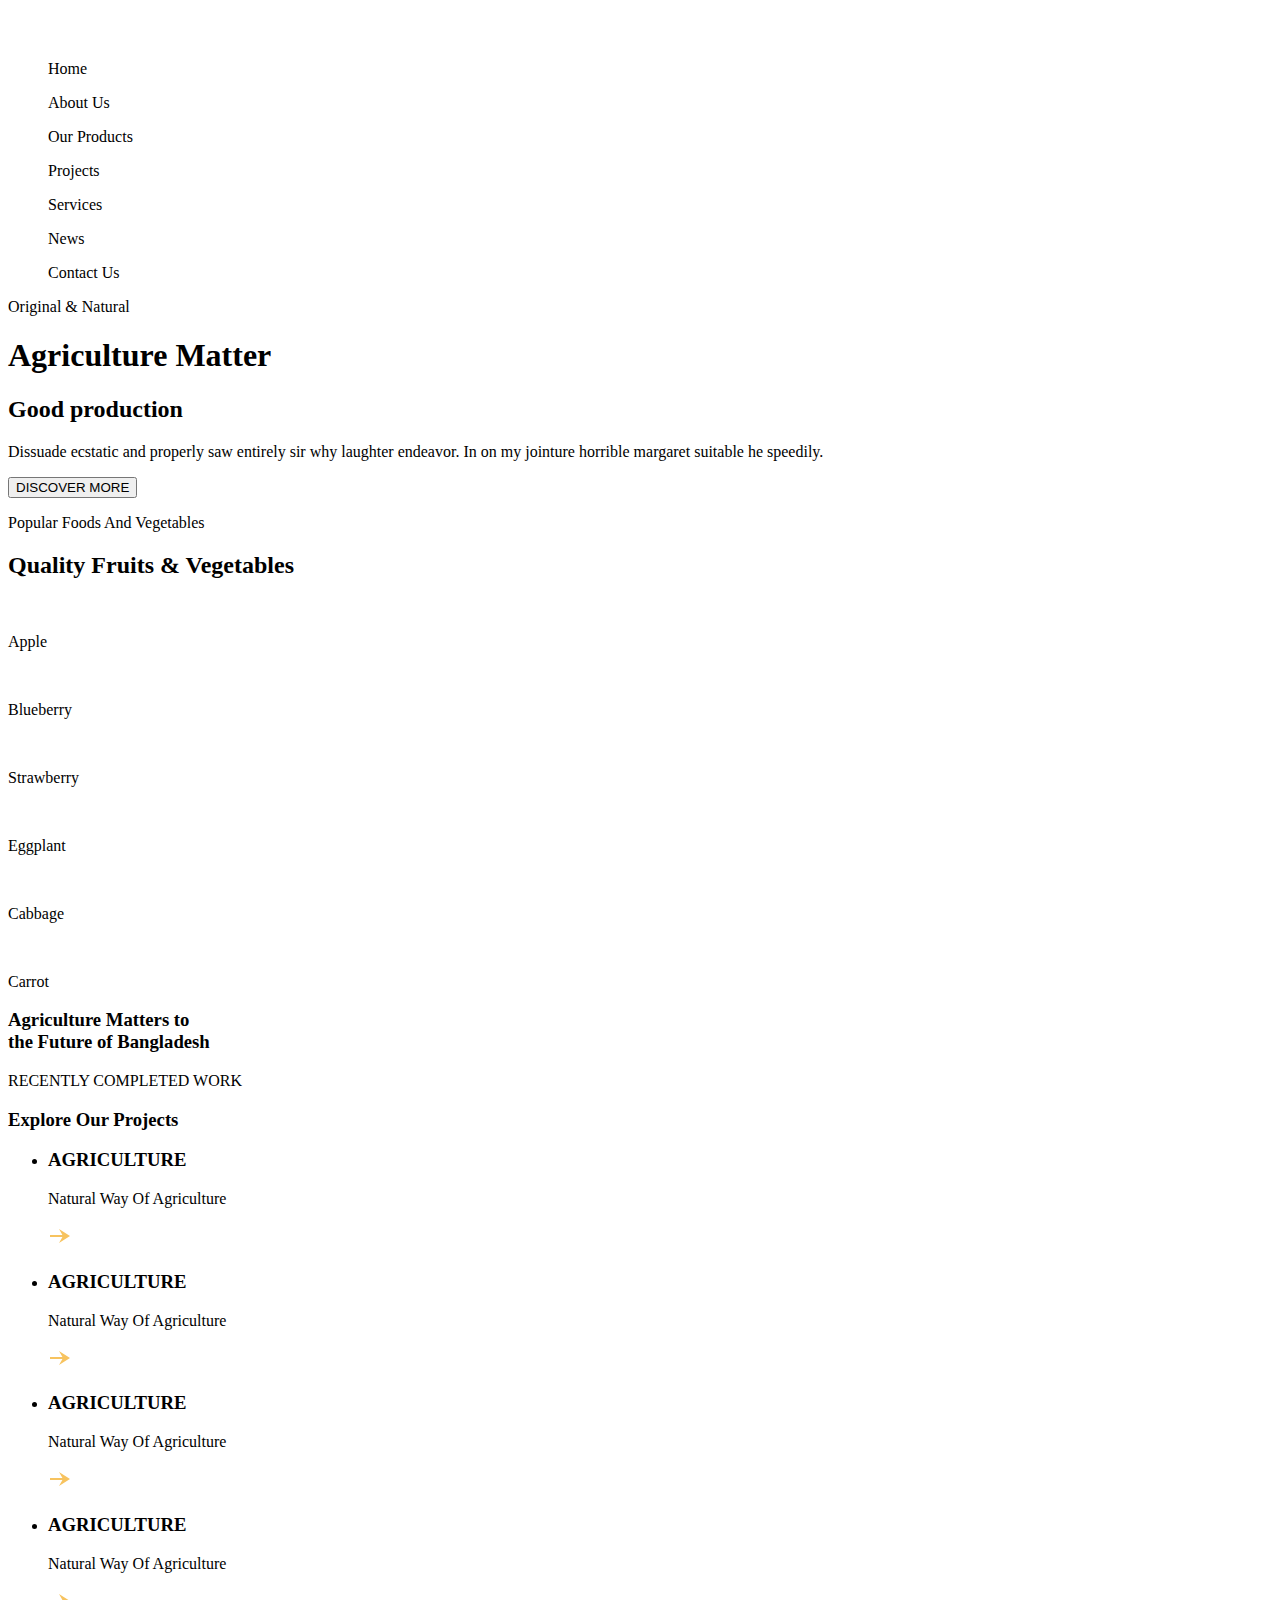
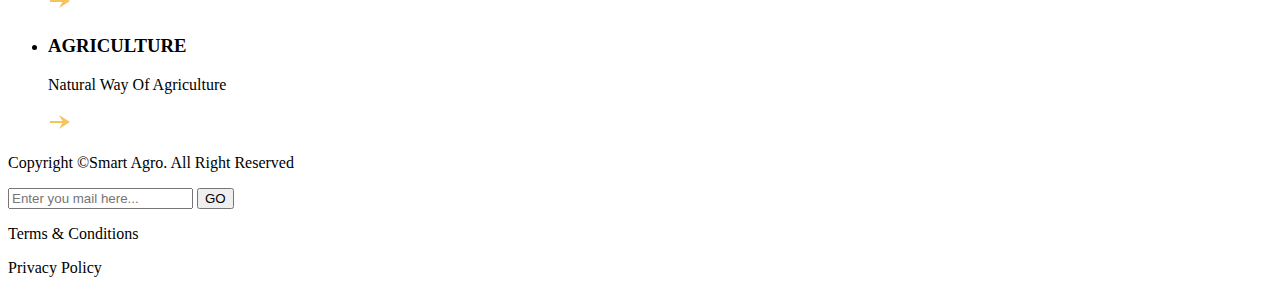
==== Cource/lesson 10/lesson10.html @ d073ece0 "fix" ====
<!DOCTYPE html>
<html lang="en">
<head>
    <meta charset="UTF-8">
    <meta name="viewport" content="width=device-width, initial-scale=1.0">
    <link rel="stylesheet" href="style.css">
    <title>Document</title>
</head>
<body>
    <nav>
        <svg xmlns="http://www.w3.org/2000/svg" width="198" height="32" viewBox="0 0 198 32" fill="none">
            <path d="M18.6729 17.5547C18.6729 18.4629 18.5557 19.2637 18.3213 19.957C18.0967 20.6504 17.7744 21.251 17.3545 21.7588C16.9443 22.2666 16.4561 22.6914 15.8896 23.0332C15.3232 23.375 14.7031 23.6484 14.0293 23.8535C13.3652 24.0586 12.6572 24.2051 11.9053 24.293C11.1631 24.3809 10.4062 24.4248 9.63477 24.4248C8.61914 24.4248 7.68164 24.3467 6.82227 24.1904C5.96289 24.0439 5.15234 23.8096 4.39062 23.4873C3.63867 23.1553 2.91113 22.7305 2.20801 22.2129C1.51465 21.6953 0.821289 21.0654 0.12793 20.3232L3.11621 17.291C3.38965 17.9648 3.76562 18.5898 4.24414 19.166C4.72266 19.7324 5.24512 20.2207 5.81152 20.6309C6.3877 21.041 6.9834 21.3633 7.59863 21.5977C8.21387 21.832 8.79492 21.9492 9.3418 21.9492C9.98633 21.9492 10.5918 21.9053 11.1582 21.8174C11.7246 21.7197 12.2178 21.5635 12.6377 21.3486C13.0576 21.1338 13.3848 20.8506 13.6191 20.499C13.8633 20.1377 13.9854 19.6885 13.9854 19.1514C13.9854 18.7412 13.8926 18.3896 13.707 18.0967C13.5215 17.8037 13.2773 17.5547 12.9746 17.3496C12.6816 17.1348 12.3447 16.9541 11.9639 16.8076C11.583 16.6611 11.1924 16.5391 10.792 16.4414C10.4014 16.334 10.0156 16.2412 9.63477 16.1631C9.25391 16.0752 8.91699 15.9873 8.62402 15.8994C8.04785 15.7334 7.44727 15.5576 6.82227 15.3721C6.19727 15.1768 5.58203 14.957 4.97656 14.7129C4.37109 14.4688 3.79492 14.1904 3.24805 13.8779C2.71094 13.5557 2.2373 13.1797 1.82715 12.75C1.41699 12.3105 1.08984 11.8076 0.845703 11.2412C0.601562 10.665 0.479492 10.0059 0.479492 9.26367C0.479492 8.375 0.586914 7.58887 0.801758 6.90527C1.02637 6.21191 1.33887 5.61133 1.73926 5.10352C2.13965 4.5957 2.61328 4.1709 3.16016 3.8291C3.70703 3.47754 4.30762 3.19922 4.96191 2.99414C5.61621 2.7793 6.30957 2.62793 7.04199 2.54004C7.78418 2.44238 8.54102 2.39355 9.3125 2.39355C10.3672 2.39355 11.3242 2.49121 12.1836 2.68652C13.0527 2.88184 13.8535 3.16016 14.5859 3.52148C15.3184 3.88281 15.9873 4.31738 16.5928 4.8252C17.208 5.32324 17.7842 5.87988 18.3213 6.49512L15.333 9.52734C15.0986 8.82422 14.7715 8.18945 14.3516 7.62305C13.9414 7.05664 13.4824 6.57324 12.9746 6.17285C12.4668 5.7627 11.9346 5.4502 11.3779 5.23535C10.8213 5.01074 10.2842 4.89844 9.7666 4.89844C9.09277 4.89844 8.47266 4.94727 7.90625 5.04492C7.33984 5.13281 6.85156 5.28418 6.44141 5.49902C6.04102 5.7041 5.72852 5.9873 5.50391 6.34863C5.2793 6.7002 5.16699 7.13965 5.16699 7.66699C5.16699 8.08691 5.25 8.44336 5.41602 8.73633C5.58203 9.0293 5.80176 9.27832 6.0752 9.4834C6.3584 9.68848 6.67578 9.85938 7.02734 9.99609C7.37891 10.123 7.74023 10.2354 8.11133 10.333C8.49219 10.4307 8.86328 10.5186 9.22461 10.5967C9.5957 10.665 9.93262 10.7432 10.2354 10.8311C10.8213 10.9971 11.4365 11.1729 12.0811 11.3584C12.7256 11.5439 13.3604 11.7637 13.9854 12.0176C14.6104 12.2617 15.2061 12.5449 15.7725 12.8672C16.3389 13.1895 16.8369 13.5752 17.2666 14.0244C17.6963 14.4639 18.0381 14.9766 18.292 15.5625C18.5459 16.1387 18.6729 16.8027 18.6729 17.5547Z" fill="white"/>
            <path d="M47.9258 14.127C47.9258 15.2891 47.7891 16.5 47.5156 17.7598C47.2422 19.0195 46.8564 20.25 46.3584 21.4512C45.8701 22.6426 45.2793 23.7705 44.5859 24.835C43.8926 25.8994 43.1211 26.8223 42.2715 27.6035L40.4111 26.5928C40.6943 26.085 40.9531 25.5137 41.1875 24.8789C41.4219 24.2441 41.6367 23.5752 41.832 22.8721C42.0273 22.1689 42.1982 21.4463 42.3447 20.7041C42.4912 19.9619 42.6133 19.2246 42.7109 18.4922C42.8184 17.75 42.8965 17.0322 42.9453 16.3389C42.9941 15.6455 43.0186 14.9961 43.0186 14.3906C43.0186 14.0488 43.0088 13.6777 42.9893 13.2773C42.9697 12.877 42.9258 12.4766 42.8574 12.0762C42.7988 11.6758 42.7061 11.2949 42.5791 10.9336C42.4521 10.5625 42.2764 10.2354 42.0518 9.95215C41.8369 9.65918 41.5635 9.42969 41.2314 9.26367C40.9092 9.08789 40.5186 9 40.0596 9C39.6104 9 39.2246 9.12207 38.9023 9.36621C38.5898 9.60059 38.3213 9.9082 38.0967 10.2891C37.8721 10.6699 37.6914 11.0996 37.5547 11.5781C37.4277 12.0566 37.3301 12.54 37.2617 13.0283C37.1934 13.5068 37.1445 13.9658 37.1152 14.4053C37.0957 14.8447 37.0859 15.2158 37.0859 15.5186V24H32.1494V16.1191C32.1494 15.7773 32.1543 15.3672 32.1641 14.8887C32.1738 14.4004 32.1592 13.8926 32.1201 13.3652C32.0908 12.8379 32.0273 12.3154 31.9297 11.7979C31.8418 11.2705 31.6953 10.8018 31.4902 10.3916C31.2949 9.98145 31.0264 9.64941 30.6846 9.39551C30.3428 9.13184 29.9131 9 29.3955 9C28.9561 9 28.585 9.12207 28.2822 9.36621C27.9893 9.61035 27.7402 9.92773 27.5352 10.3184C27.3398 10.6992 27.1836 11.1338 27.0664 11.6221C26.959 12.1006 26.876 12.584 26.8174 13.0723C26.7686 13.5508 26.7393 14.0098 26.7295 14.4492C26.7197 14.8789 26.7148 15.2354 26.7148 15.5186V24H21.749V7.08105H23.6533L25.4697 11.0215C25.8799 9.6543 26.5244 8.58984 27.4033 7.82812C28.292 7.05664 29.4688 6.6709 30.9336 6.6709C32.252 6.6709 33.3457 6.94434 34.2148 7.49121C35.084 8.03809 35.7676 8.92676 36.2656 10.1572C36.5488 9.62012 36.8613 9.13672 37.2031 8.70703C37.5547 8.27734 37.9404 7.91113 38.3604 7.6084C38.79 7.30566 39.2637 7.07617 39.7812 6.91992C40.2988 6.75391 40.8701 6.6709 41.4951 6.6709C42.6475 6.6709 43.6289 6.86133 44.4395 7.24219C45.2598 7.61328 45.9287 8.13086 46.4463 8.79492C46.9639 9.45898 47.3398 10.25 47.5742 11.168C47.8086 12.0762 47.9258 13.0625 47.9258 14.127Z" fill="white"/>
            <path d="M68.2578 24H63.3066V21.9785C62.7207 22.7793 62.0127 23.375 61.1826 23.7656C60.3623 24.1465 59.459 24.3369 58.4727 24.3369C57.1836 24.3369 56.0312 24.1074 55.0156 23.6484C54 23.1895 53.1406 22.5645 52.4375 21.7734C51.7344 20.9727 51.1973 20.0352 50.8262 18.9609C50.4551 17.8867 50.2695 16.7344 50.2695 15.5039C50.2695 14.2734 50.4551 13.1211 50.8262 12.0469C51.1973 10.9727 51.7344 10.04 52.4375 9.24902C53.1406 8.44824 54 7.81836 55.0156 7.35938C56.0312 6.90039 57.1836 6.6709 58.4727 6.6709C59.127 6.6709 59.7471 6.76855 60.333 6.96387C60.9287 7.15918 61.4707 7.4375 61.959 7.79883C62.457 8.15039 62.8916 8.58008 63.2627 9.08789C63.6436 9.58594 63.9414 10.1426 64.1562 10.7578L66.3535 7.08105H68.2578V24ZM63.2773 15.5039C63.2773 15.0645 63.2529 14.6006 63.2041 14.1123C63.165 13.624 63.0918 13.1406 62.9844 12.6621C62.877 12.1836 62.7256 11.7295 62.5303 11.2998C62.3447 10.8604 62.1006 10.4746 61.7979 10.1426C61.5049 9.80078 61.1484 9.53223 60.7285 9.33691C60.3086 9.1416 59.8203 9.04395 59.2637 9.04395C58.707 9.04395 58.2236 9.14648 57.8135 9.35156C57.4033 9.54688 57.0518 9.81543 56.7588 10.1572C56.4658 10.4893 56.2217 10.875 56.0264 11.3145C55.8408 11.7539 55.6943 12.2129 55.5869 12.6914C55.4795 13.1699 55.4014 13.6533 55.3525 14.1416C55.3135 14.6201 55.2939 15.0742 55.2939 15.5039C55.2939 15.9336 55.3135 16.3926 55.3525 16.8809C55.4014 17.3691 55.4795 17.8525 55.5869 18.3311C55.6943 18.8096 55.8408 19.2686 56.0264 19.708C56.2217 20.1475 56.4658 20.5381 56.7588 20.8799C57.0518 21.2119 57.4033 21.4805 57.8135 21.6855C58.2236 21.8809 58.707 21.9785 59.2637 21.9785C59.7715 21.9785 60.2207 21.876 60.6113 21.6709C61.0117 21.4561 61.3584 21.1729 61.6514 20.8213C61.9541 20.4697 62.208 20.0693 62.4131 19.6201C62.6182 19.1709 62.7842 18.707 62.9111 18.2285C63.0381 17.75 63.1309 17.2764 63.1895 16.8076C63.248 16.3291 63.2773 15.8945 63.2773 15.5039Z" fill="white"/>
            <path d="M86.7881 8.5752L84.0049 13.1895C83.8877 12.7988 83.7363 12.3594 83.5508 11.8711C83.3652 11.3828 83.1357 10.9287 82.8623 10.5088C82.5889 10.0791 82.2617 9.72266 81.8809 9.43945C81.5 9.14648 81.0605 9 80.5625 9C80.1035 9 79.7031 9.11719 79.3613 9.35156C79.0293 9.58594 78.7461 9.89355 78.5117 10.2744C78.2773 10.6455 78.082 11.0703 77.9258 11.5488C77.7793 12.0176 77.6621 12.4961 77.5742 12.9844C77.4961 13.4629 77.4424 13.9268 77.4131 14.376C77.3838 14.8154 77.3691 15.1963 77.3691 15.5186V24H72.4033V7.08105H74.3076L76.3145 11.0215C76.5879 10.3867 76.9004 9.80566 77.252 9.27832C77.6035 8.74121 78.0088 8.28223 78.4678 7.90137C78.9268 7.51074 79.4443 7.20801 80.0205 6.99316C80.6064 6.77832 81.2656 6.6709 81.998 6.6709C82.3789 6.6709 82.8037 6.70508 83.2725 6.77344C83.7412 6.83203 84.2002 6.93945 84.6494 7.0957C85.0986 7.24219 85.5137 7.4375 85.8945 7.68164C86.2754 7.92578 86.5732 8.22363 86.7881 8.5752Z" fill="white"/>
            <path d="M95.2402 24H90.2744V9.04395H87.1982V7.08105H90.2744V0.855469H95.2402V7.08105H100.367V9.04395H95.2402V24Z" fill="white"/>
            <path d="M131.568 13.9072V14.1855C131.549 15.0059 131.461 15.8555 131.305 16.7344C131.158 17.6133 130.948 18.4922 130.675 19.3711C130.401 20.25 130.074 21.1191 129.693 21.9785C129.312 22.8379 128.883 23.6582 128.404 24.4395C127.936 25.2305 127.428 25.9678 126.881 26.6514C126.334 27.3447 125.758 27.9551 125.152 28.4824L122.97 27.2227C123.312 26.6465 123.619 26.0166 123.893 25.333C124.176 24.6592 124.43 23.9512 124.654 23.209C124.879 22.4668 125.069 21.7051 125.226 20.9238C125.392 20.1426 125.528 19.3662 125.636 18.5947C125.743 17.8232 125.821 17.0664 125.87 16.3242C125.929 15.5723 125.958 14.8594 125.958 14.1855C125.958 13.6582 125.953 13.0625 125.943 12.3984C125.943 11.7246 125.904 11.041 125.826 10.3477C125.758 9.6543 125.641 8.98047 125.475 8.32617C125.309 7.66211 125.06 7.07129 124.728 6.55371C124.405 6.03613 123.985 5.62109 123.468 5.30859C122.96 4.99609 122.325 4.83984 121.563 4.83984C120.89 4.83984 120.309 4.95703 119.82 5.19141C119.342 5.41602 118.932 5.72363 118.59 6.11426C118.258 6.49512 117.989 6.93945 117.784 7.44727C117.589 7.95508 117.433 8.49219 117.315 9.05859C117.208 9.61523 117.135 10.1816 117.096 10.7578C117.066 11.3242 117.052 11.8613 117.052 12.3691V16.4561H123.365V18.873H117.052V24H111.236V13.2773C111.236 11.7441 111.48 10.3184 111.969 9C112.457 7.68164 113.146 6.53906 114.034 5.57227C114.933 4.5957 116.007 3.83398 117.257 3.28711C118.517 2.73047 119.918 2.45215 121.461 2.45215C122.506 2.45215 123.482 2.60352 124.391 2.90625C125.309 3.19922 126.144 3.60938 126.896 4.13672C127.647 4.6543 128.316 5.27441 128.902 5.99707C129.498 6.70996 129.991 7.49121 130.382 8.34082C130.782 9.19043 131.085 10.0889 131.29 11.0361C131.495 11.9834 131.588 12.9404 131.568 13.9072Z" fill="white"/>
            <path d="M151.93 21.9639C151.93 23.3115 151.729 24.5811 151.329 25.7725C150.929 26.9639 150.348 28.0039 149.586 28.8926C148.824 29.791 147.887 30.499 146.773 31.0166C145.67 31.5439 144.41 31.8076 142.994 31.8076C142.213 31.8076 141.422 31.7197 140.621 31.5439C139.83 31.3682 139.078 31.0947 138.365 30.7236C137.662 30.3623 137.027 29.8984 136.461 29.332C135.904 28.7754 135.465 28.1162 135.143 27.3545L137.281 26.5488C137.467 27.0273 137.706 27.4668 137.999 27.8672C138.302 28.2676 138.648 28.6094 139.039 28.8926C139.43 29.1855 139.859 29.4102 140.328 29.5664C140.797 29.7324 141.29 29.8154 141.808 29.8154C142.784 29.8154 143.6 29.6152 144.254 29.2148C144.918 28.8145 145.45 28.292 145.851 27.6475C146.251 27.0029 146.539 26.2705 146.715 25.4502C146.891 24.6396 146.979 23.8145 146.979 22.9746V21.9785C146.393 22.7793 145.685 23.375 144.854 23.7656C144.034 24.1465 143.131 24.3369 142.145 24.3369C140.855 24.3369 139.703 24.1074 138.688 23.6484C137.672 23.1895 136.812 22.5645 136.109 21.7734C135.406 20.9727 134.869 20.0352 134.498 18.9609C134.127 17.8867 133.941 16.7344 133.941 15.5039C133.941 14.2734 134.127 13.1211 134.498 12.0469C134.869 10.9727 135.406 10.04 136.109 9.24902C136.812 8.44824 137.672 7.81836 138.688 7.35938C139.703 6.90039 140.855 6.6709 142.145 6.6709C142.799 6.6709 143.419 6.76855 144.005 6.96387C144.601 7.15918 145.143 7.4375 145.631 7.79883C146.129 8.15039 146.563 8.58008 146.935 9.08789C147.315 9.58594 147.613 10.1426 147.828 10.7578L150.025 7.08105H151.93V21.9639ZM146.949 15.5039C146.949 15.0645 146.925 14.6006 146.876 14.1123C146.837 13.624 146.764 13.1406 146.656 12.6621C146.549 12.1836 146.397 11.7295 146.202 11.2998C146.017 10.8604 145.772 10.4746 145.47 10.1426C145.177 9.80078 144.82 9.53223 144.4 9.33691C143.98 9.1416 143.492 9.04395 142.936 9.04395C142.379 9.04395 141.896 9.14648 141.485 9.35156C141.075 9.54688 140.724 9.81543 140.431 10.1572C140.138 10.4893 139.894 10.875 139.698 11.3145C139.513 11.7539 139.366 12.2129 139.259 12.6914C139.151 13.1699 139.073 13.6533 139.024 14.1416C138.985 14.6201 138.966 15.0742 138.966 15.5039C138.966 15.9336 138.985 16.3926 139.024 16.8809C139.073 17.3691 139.151 17.8525 139.259 18.3311C139.366 18.8096 139.513 19.2686 139.698 19.708C139.894 20.1475 140.138 20.5381 140.431 20.8799C140.724 21.2119 141.075 21.4805 141.485 21.6855C141.896 21.8809 142.379 21.9785 142.936 21.9785C143.443 21.9785 143.893 21.876 144.283 21.6709C144.684 21.4561 145.03 21.1729 145.323 20.8213C145.626 20.4697 145.88 20.0693 146.085 19.6201C146.29 19.1709 146.456 18.707 146.583 18.2285C146.71 17.75 146.803 17.2764 146.861 16.8076C146.92 16.3291 146.949 15.8945 146.949 15.5039Z" fill="white"/>
            <path d="M170.46 8.5752L167.677 13.1895C167.56 12.7988 167.408 12.3594 167.223 11.8711C167.037 11.3828 166.808 10.9287 166.534 10.5088C166.261 10.0791 165.934 9.72266 165.553 9.43945C165.172 9.14648 164.732 9 164.234 9C163.775 9 163.375 9.11719 163.033 9.35156C162.701 9.58594 162.418 9.89355 162.184 10.2744C161.949 10.6455 161.754 11.0703 161.598 11.5488C161.451 12.0176 161.334 12.4961 161.246 12.9844C161.168 13.4629 161.114 13.9268 161.085 14.376C161.056 14.8154 161.041 15.1963 161.041 15.5186V24H156.075V7.08105H157.979L159.986 11.0215C160.26 10.3867 160.572 9.80566 160.924 9.27832C161.275 8.74121 161.681 8.28223 162.14 7.90137C162.599 7.51074 163.116 7.20801 163.692 6.99316C164.278 6.77832 164.938 6.6709 165.67 6.6709C166.051 6.6709 166.476 6.70508 166.944 6.77344C167.413 6.83203 167.872 6.93945 168.321 7.0957C168.771 7.24219 169.186 7.4375 169.566 7.68164C169.947 7.92578 170.245 8.22363 170.46 8.5752Z" fill="white"/>
            <path d="M189.972 15.5039C189.972 16.3828 189.854 17.208 189.62 17.9795C189.386 18.751 189.059 19.4639 188.639 20.1182C188.229 20.7725 187.73 21.3633 187.145 21.8906C186.559 22.4082 185.914 22.8477 185.211 23.209C184.518 23.5703 183.771 23.8486 182.97 24.0439C182.179 24.2393 181.363 24.3369 180.523 24.3369C179.684 24.3369 178.868 24.2393 178.077 24.0439C177.286 23.8486 176.539 23.5703 175.836 23.209C175.143 22.8477 174.503 22.4082 173.917 21.8906C173.331 21.3633 172.828 20.7725 172.408 20.1182C171.998 19.4639 171.676 18.751 171.441 17.9795C171.207 17.1982 171.09 16.373 171.09 15.5039C171.09 14.6348 171.207 13.8145 171.441 13.043C171.676 12.2617 171.998 11.5439 172.408 10.8896C172.828 10.2354 173.331 9.64941 173.917 9.13184C174.503 8.60449 175.143 8.16016 175.836 7.79883C176.539 7.4375 177.286 7.15918 178.077 6.96387C178.868 6.76855 179.684 6.6709 180.523 6.6709C181.363 6.6709 182.179 6.76855 182.97 6.96387C183.771 7.15918 184.518 7.4375 185.211 7.79883C185.914 8.16016 186.559 8.60449 187.145 9.13184C187.73 9.64941 188.229 10.2354 188.639 10.8896C189.059 11.5439 189.386 12.2617 189.62 13.043C189.854 13.8145 189.972 14.6348 189.972 15.5039ZM184.933 15.5039C184.933 15.0352 184.903 14.542 184.845 14.0244C184.796 13.4971 184.708 12.9844 184.581 12.4863C184.454 11.9785 184.278 11.4951 184.054 11.0361C183.839 10.5674 183.57 10.1621 183.248 9.82031C182.926 9.46875 182.54 9.19043 182.091 8.98535C181.642 8.77051 181.119 8.66309 180.523 8.66309C179.957 8.66309 179.454 8.77051 179.015 8.98535C178.575 9.2002 178.189 9.48828 177.857 9.84961C177.535 10.2012 177.262 10.6113 177.037 11.0801C176.822 11.5488 176.646 12.0371 176.51 12.5449C176.373 13.043 176.275 13.5508 176.217 14.0684C176.158 14.5762 176.129 15.0547 176.129 15.5039C176.129 15.9531 176.158 16.4365 176.217 16.9541C176.275 17.4619 176.373 17.9697 176.51 18.4775C176.646 18.9854 176.822 19.4736 177.037 19.9424C177.262 20.4014 177.535 20.8115 177.857 21.1729C178.189 21.5244 178.575 21.8076 179.015 22.0225C179.454 22.2373 179.957 22.3447 180.523 22.3447C181.109 22.3447 181.627 22.2422 182.076 22.0371C182.525 21.8223 182.911 21.5391 183.233 21.1875C183.565 20.8359 183.839 20.4307 184.054 19.9717C184.269 19.5127 184.439 19.0293 184.566 18.5215C184.703 18.0137 184.796 17.501 184.845 16.9834C184.903 16.4658 184.933 15.9727 184.933 15.5039Z" fill="white"/>
            <path d="M197.589 21.8027C197.589 22.1738 197.521 22.5254 197.384 22.8574C197.247 23.1797 197.057 23.4629 196.812 23.707C196.568 23.9414 196.285 24.127 195.963 24.2637C195.641 24.4102 195.294 24.4834 194.923 24.4834C194.552 24.4834 194.205 24.4102 193.883 24.2637C193.561 24.127 193.277 23.9414 193.033 23.707C192.789 23.4629 192.599 23.1797 192.462 22.8574C192.325 22.5254 192.257 22.1738 192.257 21.8027C192.257 21.4414 192.325 21.0996 192.462 20.7773C192.599 20.4453 192.789 20.1621 193.033 19.9277C193.277 19.6836 193.561 19.4932 193.883 19.3564C194.205 19.21 194.552 19.1367 194.923 19.1367C195.294 19.1367 195.641 19.21 195.963 19.3564C196.285 19.4932 196.568 19.6836 196.812 19.9277C197.057 20.1621 197.247 20.4453 197.384 20.7773C197.521 21.0996 197.589 21.4414 197.589 21.8027Z" fill="white"/>
        </svg>
        <menu>
            <p>Home</p>
            <p>About Us</p>
            <p>Our Products</p>
            <p>Projects</p>
            <p>Services</p>
            <p>News</p>
            <p>Contact Us</p>
        </menu>
    </nav>
    <main>
        <div class="HeroSection">
            <div class="text-button">
                <p>Original & Natural</p>
                <h1>Agriculture Matter <img src="media/MatterLeaf.png" alt=""></h1>
                <h2>Good production</h2>
                <p class="discription">Dissuade ecstatic and properly saw entirely sir why laughter endeavor. In on my jointure horrible margaret suitable he speedily.</p>
                <button>DISCOVER MORE</button>
            </div>
        </div>
        <div class="Popular">
            <p class=>Popular Foods And Vegetables</p>
            <h2>Quality Fruits & Vegetables</h2>
            <div class="Fruits">
                <div class="Apple Fruit">
                    <img src="media/apple.png" alt="">
                    <p>Apple</p>
                </div>
                <div class="Blueberry Fruit">
                    <img src="media/blueberry.png" alt="">
                    <p>Blueberry</p>
                </div>
                <div class="Strawberry Fruit">
                    <img src="media/strawberry.png" alt="">
                    <p>Strawberry</p>
                </div>
                <div class="Eggplant Fruit">
                    <img src="media/eggplant.png" alt="">
                    <p>Eggplant</p>
                </div>
                <div class="Cabbage Fruit">
                    <img src="media/cabbage.png" alt="">
                    <p>Cabbage</p>
                </div>
                <div class="Carrot Fruit">
                    <img src="media/carrot.png" alt="">
                    <p>Carrot</p>
                </div>
            </div>
        </div>
        <div class="Matters">
            <h3>Agriculture Matters to <br> the Future of Bangladesh</h3>
        </div>
        <div class="Works">
            <p>RECENTLY COMPLETED WORK</p>
            <h3>Explore Our Projects</h3>
            <ul class="Projects">
                <li class="Project" id="pr1"><div>
                    <div class="text"><h3>AGRICULTURE</h3>
                    <p>Natural Way Of Agriculture</p></div>
                    <svg xmlns="http://www.w3.org/2000/svg" width="24" height="24" viewBox="0 0 24 24" fill="none">
                        <path d="M11 19L22 12L11 5L14.425 11H2V13H14.425L11 19Z" fill="#F7C35F"/>
                    </svg>
                </div></li>
                <li class="Project" id="pr2"><div>
                    <div class="text"><h3>AGRICULTURE</h3>
                    <p>Natural Way Of Agriculture</p></div>
                    <svg xmlns="http://www.w3.org/2000/svg" width="24" height="24" viewBox="0 0 24 24" fill="none">
                        <path d="M11 19L22 12L11 5L14.425 11H2V13H14.425L11 19Z" fill="#F7C35F"/>
                    </svg>
                </div></li>
                <li class="Project" id="pr3"><div>
                    <div class="text"><h3>AGRICULTURE</h3>
                    <p>Natural Way Of Agriculture</p></div>
                    <svg xmlns="http://www.w3.org/2000/svg" width="24" height="24" viewBox="0 0 24 24" fill="none">
                        <path d="M11 19L22 12L11 5L14.425 11H2V13H14.425L11 19Z" fill="#F7C35F"/>
                    </svg>
                </div></li>
                <li class="Project" id="pr4"><div>
                    <div class="text"><h3>AGRICULTURE</h3>
                    <p>Natural Way Of Agriculture</p></div>
                    <svg xmlns="http://www.w3.org/2000/svg" width="24" height="24" viewBox="0 0 24 24" fill="none">
                        <path d="M11 19L22 12L11 5L14.425 11H2V13H14.425L11 19Z" fill="#F7C35F"/>
                    </svg>
                </div></li>
                <li class="Project" id="pr5"><div>
                    <div class="text"><h3>AGRICULTURE</h3>
                    <p>Natural Way Of Agriculture</p></div>
                    <svg xmlns="http://www.w3.org/2000/svg" width="24" height="24" viewBox="0 0 24 24" fill="none">
                        <path d="M11 19L22 12L11 5L14.425 11H2V13H14.425L11 19Z" fill="#F7C35F"/>
                    </svg>
                </div></li>
            </ul>
            <div class="carousel">
                <div id="p1">

                </div>
                <div id="p2">

                </div>
                <div id="p3">

                </div>
            </div>
        </div>
    </main>
    <footer>
        <p>Copyright ©Smart Agro. All Right Reserved</p>
        <div>
            <input type="text" placeholder="Enter you mail here...">
            <button class="foot_b">GO</button>
        </div>
        <div><p>Terms & Conditions</p><p>Privacy Policy</p></div>
    </footer>
</body>
</html>
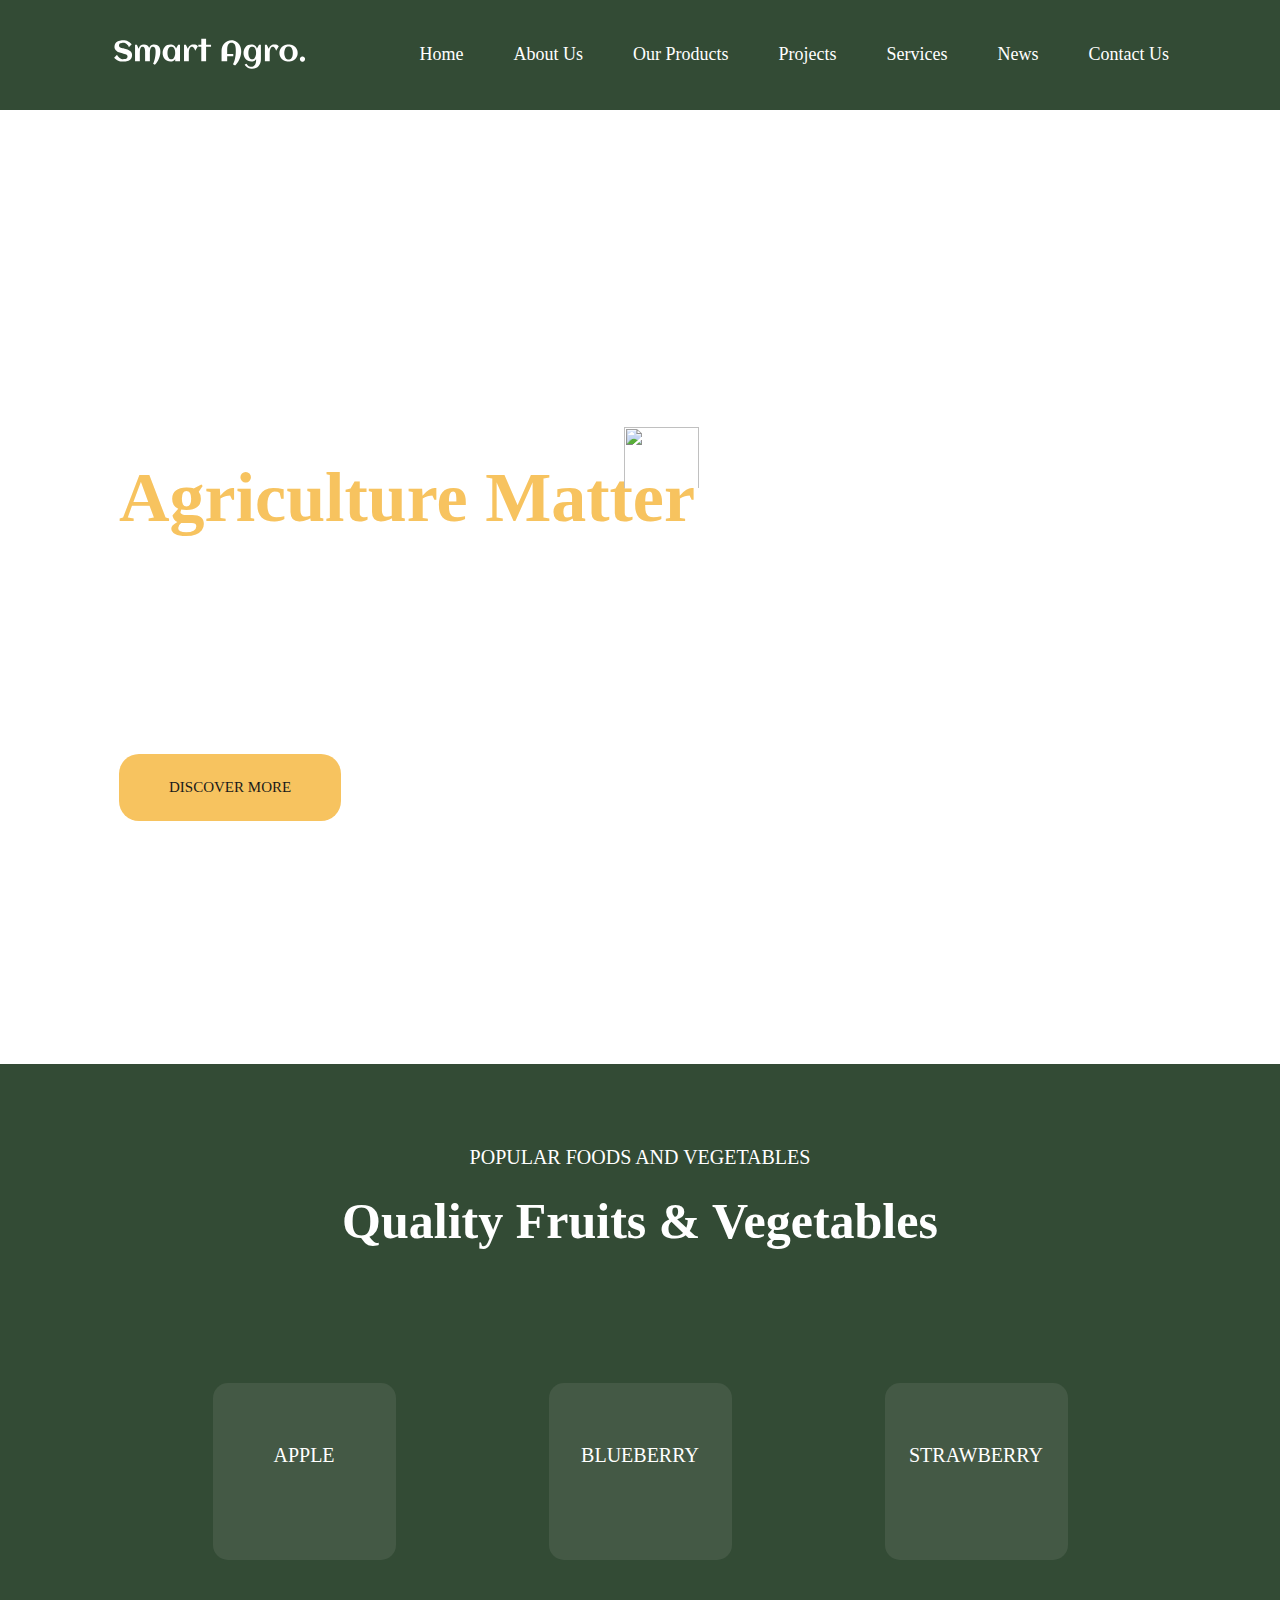
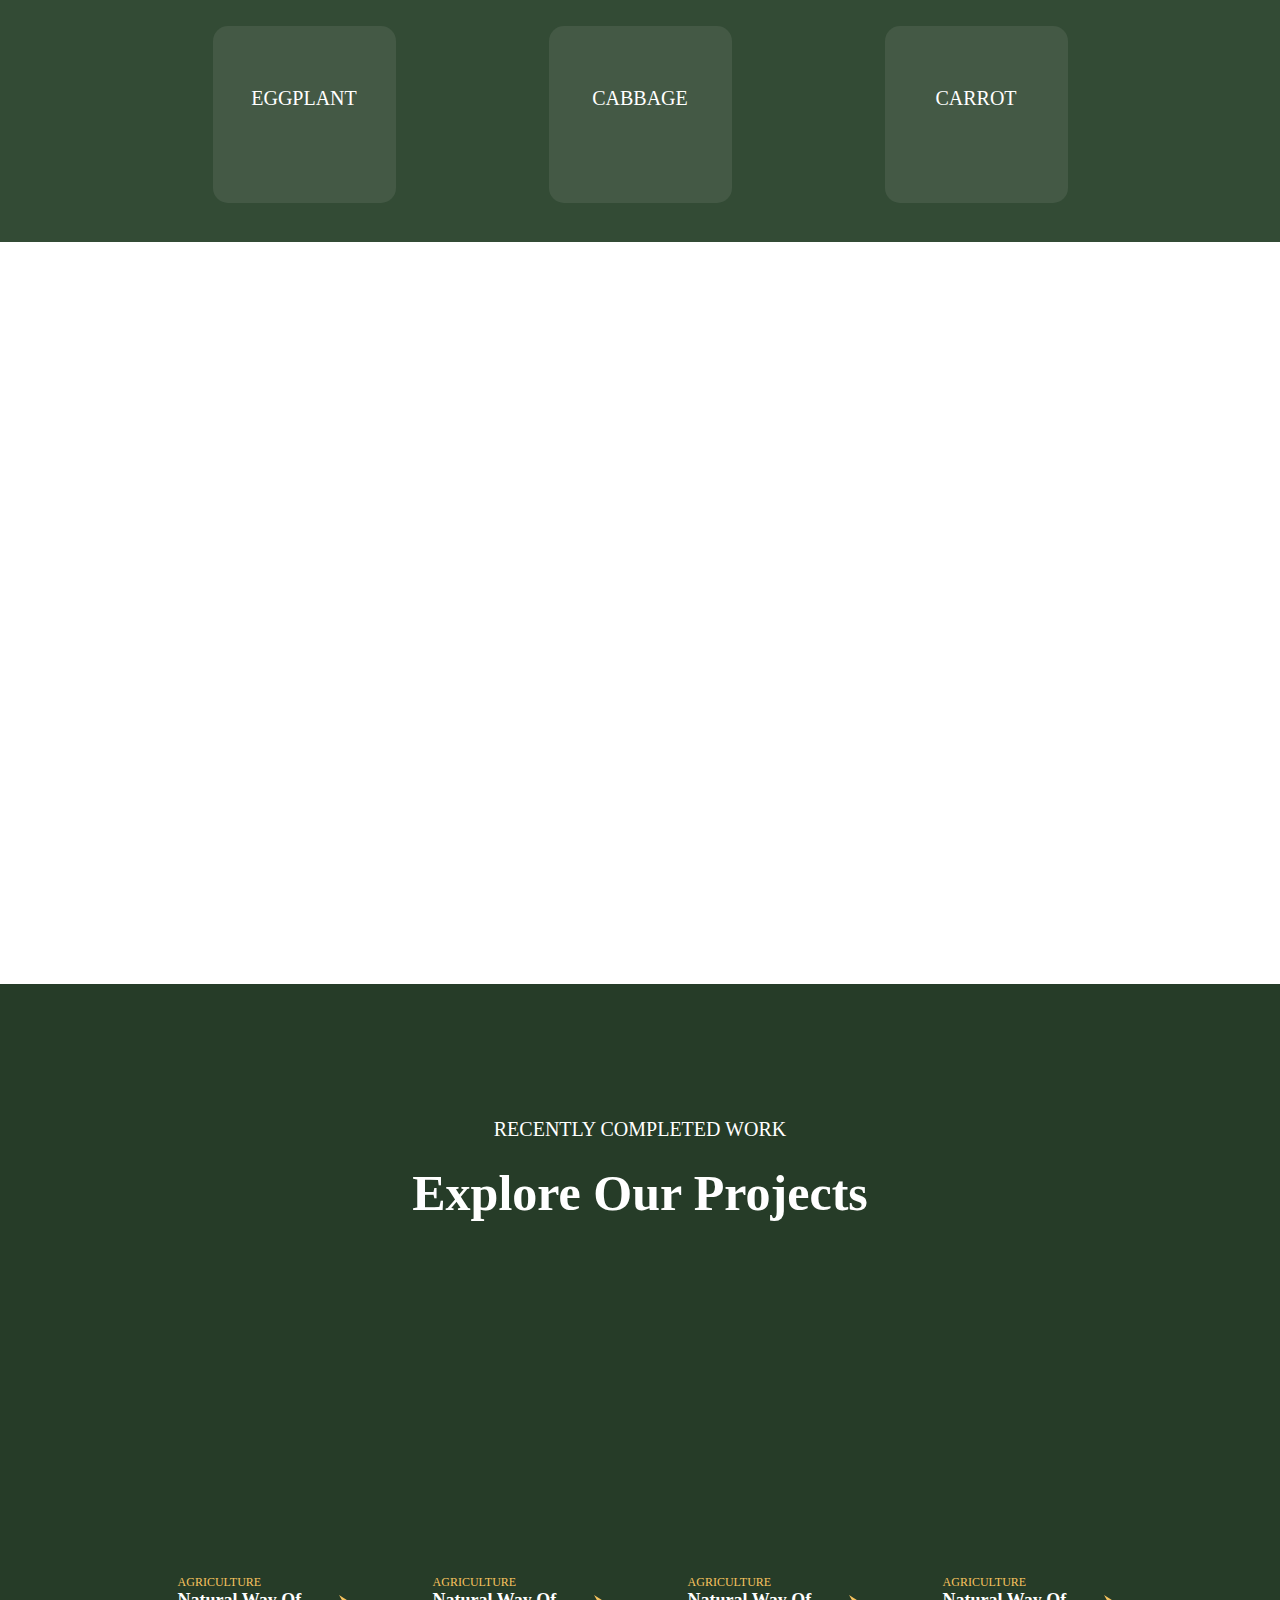
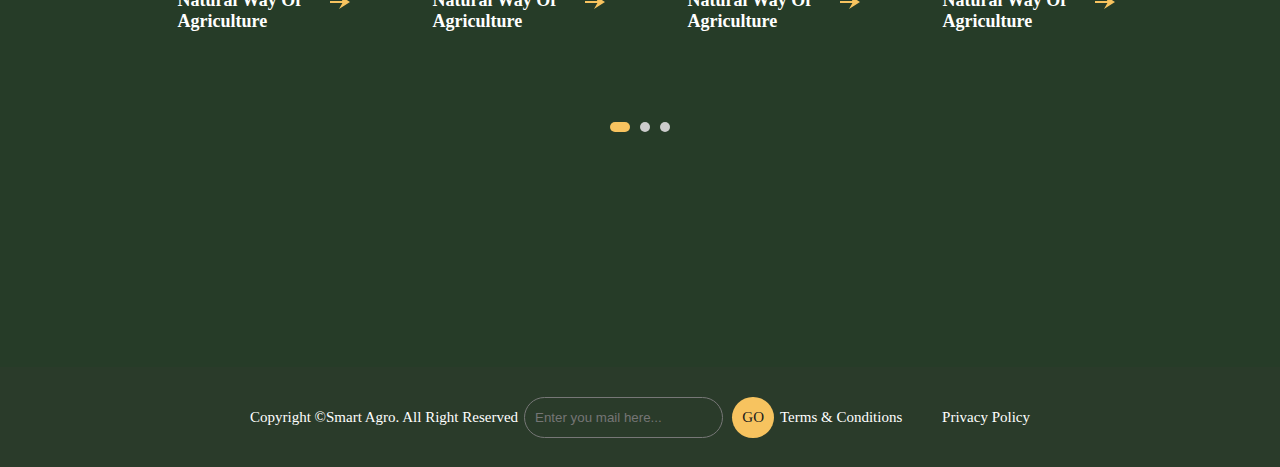
==== commit 45ecd970: "fix" ====
--- a/Cource/lesson 10/lesson10.html
+++ b/Cource/lesson 10/lesson10.html
@@ -3,7 +3,7 @@
 <head>
     <meta charset="UTF-8">
     <meta name="viewport" content="width=device-width, initial-scale=1.0">
-    <link rel="stylesheet" href="style.css">
+    <link rel="stylesheet" href="lesson10.css">
     <title>Document</title>
 </head>
 <body>
--- a/Cource/lesson 10/lesson10.css
+++ b/Cource/lesson 10/lesson10.css
@@ -0,0 +1,454 @@
+*{
+    margin: 0;
+    padding: 0;
+}
+nav{
+    background-color: #334B35;
+    height: 110px;
+    display: flex;
+    justify-content: space-evenly;
+}
+menu{
+    display: inline-flex;
+    align-items: flex-start;
+    gap: 50px;
+    margin: 39px 0;
+}
+
+menu p{
+    color: #FFFFFF;
+    font-family: Livvic;
+    font-size: 18px;
+    font-style: normal;
+    font-weight: 400;
+    line-height: 30px; /* 166.667% */
+}
+svg{
+    width: 197.461px;
+    height: 30.952px;
+    flex-shrink: 0;
+    margin: 38px 0;
+}
+.HeroSection{
+    height: 954px;
+    background-image: url("./media/HeroBG.png");
+    background-repeat:round;
+    background-size: cover;
+    padding-left: 9.3%;
+}
+.text-button p{
+    padding-top: 268px;
+    color: #FFF;
+    font-family: Livvic;
+    font-size: 25px;
+    font-style: normal;
+    font-weight: 400;
+    line-height: 30px; /* 120% */
+}
+.text-button h1{
+    color: #F7C35F;
+    font-family: Livvic;
+    font-size: 70px;
+    font-style: normal;
+    font-weight: 700;
+    line-height: normal;
+    position: relative;
+    margin-top: 50px;
+}
+.text-button h1 img{
+    position: absolute;
+    width: 75px;
+    height: 62px;
+    flex-shrink: 0;
+    bottom: 50px;
+    left: 505px;
+}
+.text-button h2{
+    color: #FFF;
+    font-family: Livvic;
+    font-size: 70px;
+    font-style: normal;
+    font-weight: 400;
+    line-height: normal;
+}
+.text-button .discription{
+    color: #FFF;
+    font-family: Livvic;
+    font-size: 20px;
+    font-style: normal;
+    font-weight: 400;
+    line-height: normal;
+    padding: 5px;
+    margin-top: 50px;
+    width: 60vw;
+}
+.text-button button{
+    border-radius: 20px;
+    background: #F7C35F;
+    padding: 25px 50px;
+    border: 0;
+    margin-top: 30px;
+    color: #1A1A1A;
+    font-family: Livvic;
+    font-size: 15px;
+    font-style: normal;
+    font-weight: 500;
+    line-height: normal;
+    text-transform: uppercase;
+}
+.text-button button:hover{
+    background: #F6D086;
+}
+.text-button button:focus{
+    background: #C58D21;;
+}
+.text-button button:active{
+    background: #A16C06;
+    color: #FFFFFF;
+}
+
+
+.Popular{
+    height: 500px;
+    background-color: #334b35;
+    text-align: center;
+    padding-top: 78px;
+}
+
+.Popular p{
+    color: #FFF;
+    font-family: Livvic;
+    font-size: 20px;
+    font-style: normal;
+    font-weight: 400;
+    line-height: 30px; /* 150% */
+    text-transform: uppercase;
+}
+
+.Popular h2{
+    color: #FFF;
+    font-family: Livvic;
+    font-size: 50px;
+    font-style: normal;
+    font-weight: 700;
+    line-height: normal;
+    margin-top: 20px;
+}
+
+.Fruits{
+    display: flex;
+    justify-content: space-between;
+    width: 75%;
+    margin: 100px auto;
+}
+.Fruit:hover{
+    background: #F7C35F;
+}
+.Fruit:hover p{
+    color: #000;
+}
+.Fruit:focus{
+    background: #6A8A6D;
+}
+.Fruit:active{
+    background: #263C28;
+}
+
+.Fruit{
+    padding: 33px 0px;
+    text-align: center;
+    background-color: #445945;
+    border-radius: 15px;
+    box-sizing: border-box;
+    width: 183px;
+    height: 177px;
+}
+
+.Fruit img{
+    padding-bottom: 20px;
+}
+
+@media (max-width: 1600px){
+    .Fruits{
+        display: grid;
+        grid-template-columns: 30% 30% 30%;
+    }
+    .Fruit{
+        margin: 33px auto;
+    }
+    .Popular{
+        height: 700px;
+    }
+}
+@media (max-width: 900px){
+    .Fruits{
+        display: grid;
+        grid-template-columns: 50% 50%;
+    }
+    .Fruit{
+        margin: 33px auto;
+    }
+    .Popular{
+        height: 950px;
+    }
+    nav{
+        display: block;
+        text-align: center;
+        height: 100%;
+        padding-bottom: 10px;
+    }
+    menu{
+        display: block;
+    }
+    menu p{
+        padding: 10px 0;
+        margin: 5px 0;
+        background-color: #445945;
+    }
+}
+@media (max-width: 639px){
+    .text-button h1 img{
+        width: 40px;
+        height: 30px;
+        left: 370px;
+        bottom: 35px;
+    }
+    .text-button h1{
+        font-size: 50px;
+    }
+    .text-button h2{
+        font-size: 40px;
+    }
+    .Fruits{
+        display: grid;
+        grid-template-columns: 50% 50%;
+    }
+    .Fruit{
+        padding: 10px 0;
+        margin: 33px auto;
+        width: 91px;
+        height: 88px;
+    }
+    .Fruit img{
+        padding-bottom: 10px;
+        width: 45%;
+    }
+    .Popular{
+        height: 800px;
+    }
+    .Popular p{
+        font-size: 15px;
+    }
+}
+@media (max-width: 453px){
+    .text-button h1 img{
+        width: 40px;
+        height: 30px;
+        left: 110px;
+        bottom: 35px;
+    }
+}
+
+.Matters h3{
+    padding: 284px 0;
+    padding-left: 14vw;
+    color: #FFF;
+    font-family: Livvic;
+    font-size: 50px;
+    font-style: normal;
+    font-weight: 700;
+    line-height: normal;
+    width: 40%;
+}
+
+.Matters{
+    background-image: url("media/Matters_bg.png");
+    background-size:cover;
+}
+.Works{
+    height: 853px;
+    padding-top: 130px;
+    text-align: center;
+    background-color: #263c28;
+}
+.Works p{
+    color: #FFF;
+    font-family: Livvic;
+    font-size: 20px;
+    font-style: normal;
+    font-weight: 400;
+    line-height: 30px; /* 150% */
+    text-transform: uppercase;
+}
+.Works h3{
+    color: #FFF;
+    font-family: Livvic;
+    font-size: 50px;
+    font-style: normal;
+    font-weight: 700;
+    line-height: normal;
+    padding-top: 20px;
+    padding-bottom: 100px;
+}
+.Projects{
+    display: grid;
+    grid-template-columns: 9.5% 1fr 1fr 1fr 1fr 9.5%;
+    gap: 31px;
+    height: 350px;
+    list-style-type: none;
+}
+.Projects h3{
+    color: #F7C35F;
+    font-family: Livvic;
+    font-size: 12px;
+    font-style: normal;
+    font-weight: 400;
+    line-height: normal;
+    text-transform: uppercase;
+    padding: 0;
+}
+.Projects p{
+    color: #FFF;
+    font-family: Livvic;
+    font-size: 18px;
+    font-style: normal;
+    font-weight: 600;
+    line-height: normal;
+    text-transform: capitalize;
+}
+.Projects div{
+    display: flex;
+    justify-content: space-between;
+}
+.Projects .text{
+    box-sizing: border-box;
+    flex-direction: column;
+    justify-content: end;
+    align-items: start;
+    width: 150px;
+    height: 330px;
+    padding-bottom: 20px;
+    text-align: start;
+}
+.Project{
+    
+    padding: 0 25px;
+    border-radius: 10px;
+    transition: all 0.5s;
+}
+.Project svg{
+    width: 24px;
+    height: 24px;
+    align-self: end;
+}
+#pr1{
+    background-image: url("media/Project1.png");
+    grid-column: 2;
+}
+#pr2{
+    background-image: url("media/Project2.png");
+    grid-column: 3;
+}
+#pr3{
+    background-image: url("media/Project3.png");
+    grid-column: 4;
+}
+#pr4{
+    background-image: url("media/Project4.png");
+    grid-column: 5;
+}
+#pr5{
+    background-color: url("media/Project1.png");
+    display: none;
+}
+.carousel{
+    display: flex;
+    justify-content: center;
+    margin: 50px 0;
+}
+#p1{
+    width: 20px;
+    height: 10px;
+    border-radius: 50px;
+    background: #F7C35F;
+    margin: 0 5px;
+}
+#p2, #p3{
+    width: 10px;
+    height: 10px;
+    background: #CCC;
+    border-radius: 50px;
+    margin: 0 5px;
+}
+
+.Project:hover{
+    transform: translateY(-25px);
+    border: 1px solid #F7C35F;
+}
+
+.Project:focus{
+    border: 1px solid #C58D21;
+}
+.Project:focus svg path{
+    fill: #C58D21;
+}
+
+.Project:active{
+    width: 80%;
+    height: 330px;
+    border: 1px solid #A16C06;
+}
+.Project:active svg path{
+    fill: #A16C06;
+}
+
+footer{
+    background-color: #2a3b2a;
+    height: 100px;
+    color: #FFF;
+    font-family: Livvic;
+    font-size: 15px;
+    font-style: normal;
+    font-weight: 400;
+    line-height: normal;;
+    display: flex;
+    align-items: center;
+    justify-content: space-between;
+    padding: 0 250px;
+}
+footer div{
+    display: flex;
+    width: 250px;
+    justify-content: space-between;
+    align-items: center;
+}
+.foot_b{
+    border-radius: 50%;
+    background: #F7C35F;
+    padding: 12px 10px;
+    border: 0;
+    color: #1A1A1A;
+    font-family: Livvic;
+    font-size: 15px;
+    font-style: normal;
+    font-weight: 500;
+    line-height: normal;
+    text-transform: uppercase;
+}
+footer input{
+    border-radius: 25px;
+    background-color: #0000;
+    border: 1px #777 solid;
+    padding: 12px 10px;
+}
+
+.foot_b:hover{
+    background: #F6D086;
+}
+.foot_b:focus{
+    background: #C58D21;;
+}
+.foot_b:active{
+    background: #A16C06;
+    color: #FFFFFF;
+}